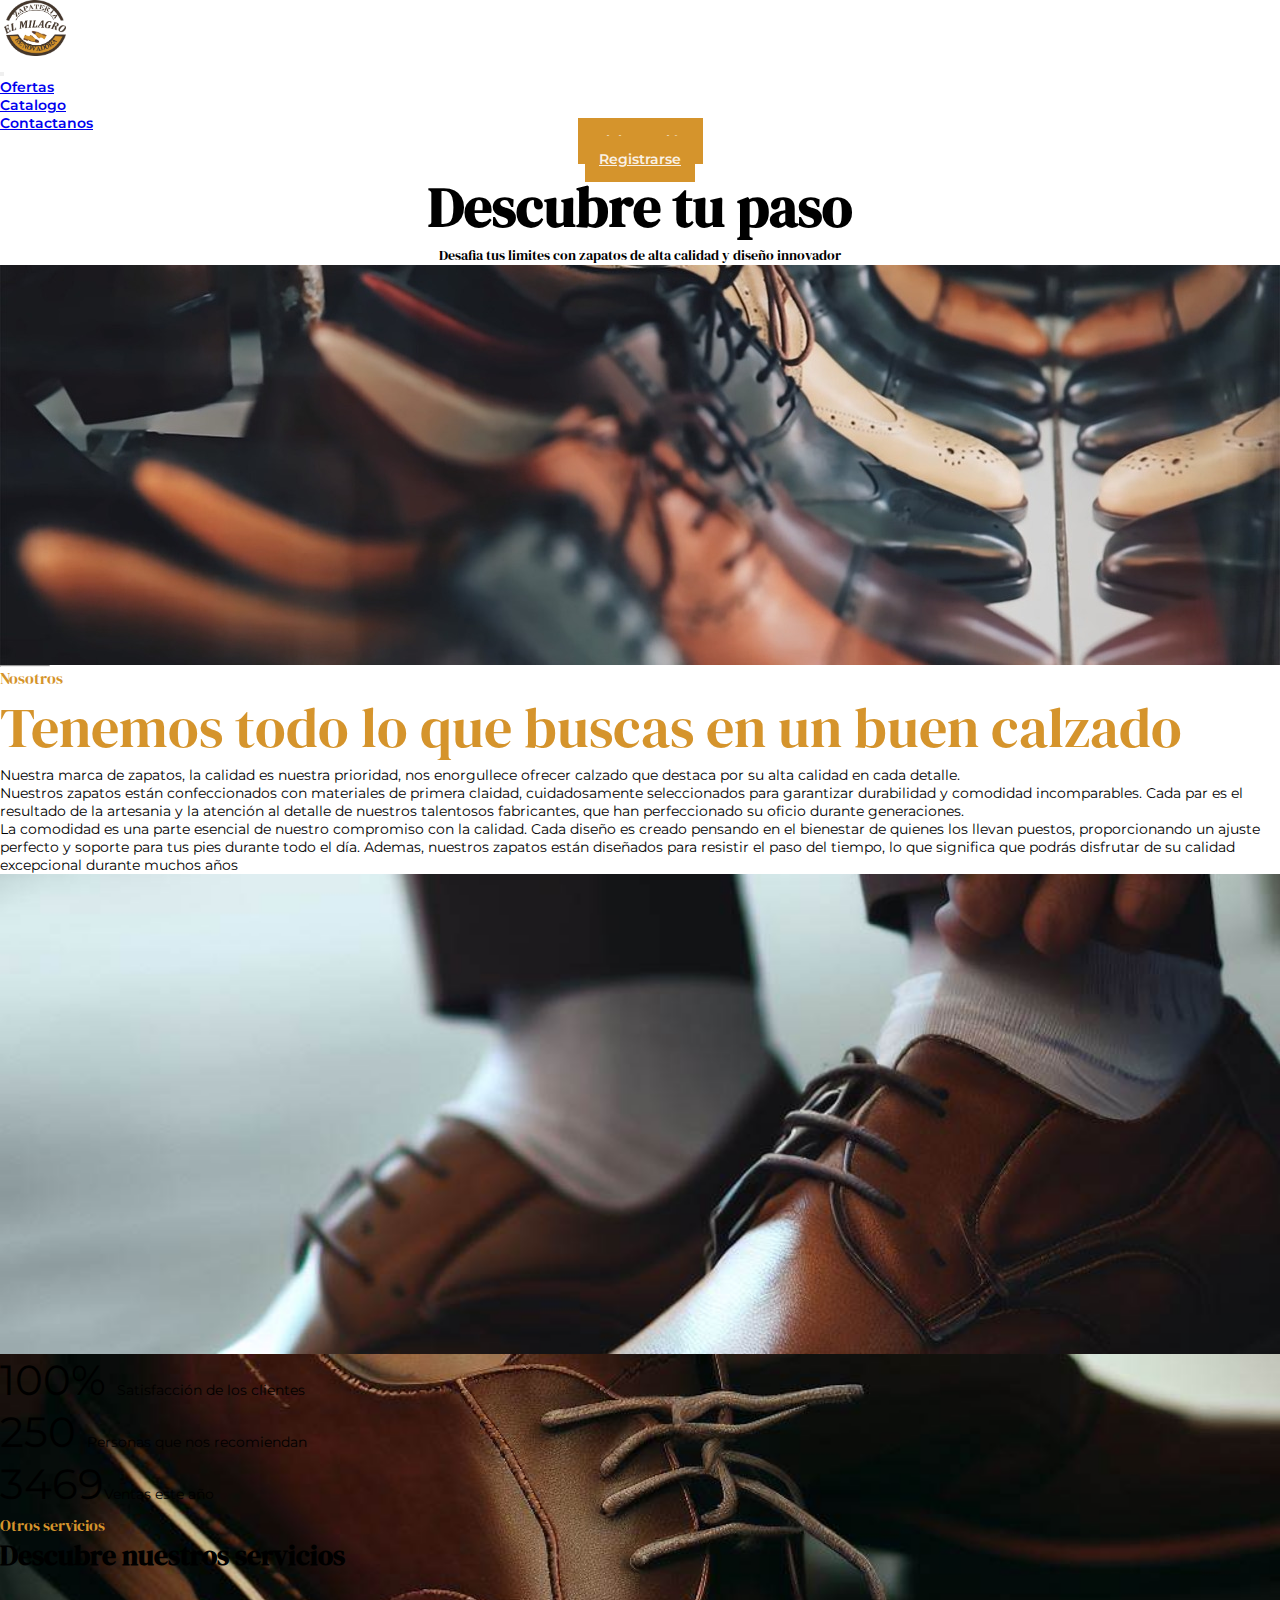
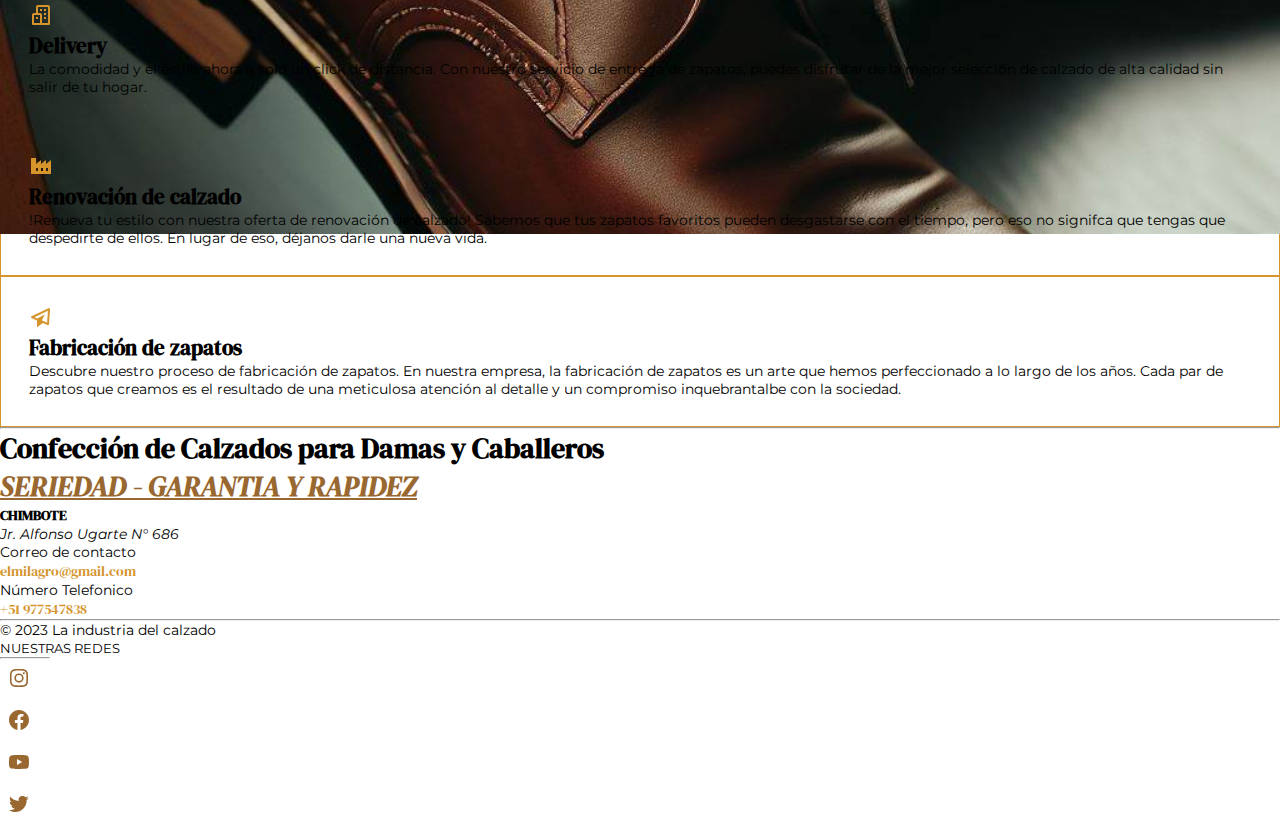
==== index.html @ 82528c2c "Estructura terminada" ====
<!DOCTYPE html>
<html lang="en">
<head>
    <meta charset="UTF-8">
    <meta name="viewport" content="width=device-width, initial-scale=1.0">
    <title>Document</title>
    <link href="https://cdn.jsdelivr.net/npm/bootstrap@5.3.1/dist/css/bootstrap.min.css" rel="stylesheet" integrity="sha384-4bw+/aepP/YC94hEpVNVgiZdgIC5+VKNBQNGCHeKRQN+PtmoHDEXuppvnDJzQIu9" crossorigin="anonymous">
    <link rel="stylesheet" href="css/style.css">
</head>
<body>
    <header class="">
        <nav class="navbar my-0">
            <div class="container-fluid navbar-expand-lg mx-lg-4">
                <div class="col-lg-2">
                    <a href="#" class="navbar-brand"><img src="src/logo.png" alt=""></a>
                </div>
                <div class="col d-flex justify-content-end">
                    <button class="navbar-toggler " type="button" data-bs-toggle="collapse" data-bs-target="#collapsibleNavbar">
                        <span class="navbar-toggler-icon"></span>
                    </button>
                </div>
                <div class="col-lg-10 collapse navbar-collapse" id="collapsibleNavbar">
                    <div class="col col-lg-12 ms-2 ms-lg-0 ">
                        <ul class="navbar-nav justify-content-lg-end align-items-lg-center gap-3">
                            <li class="nav-item">
                                <a class="nav-link" href="#">Ofertas</a>
                            </li>
                            <li class="nav-item">
                                <a class="nav-link" href="#">Catalogo</a>
                            </li>
                            <li class="nav-item">
                                <a class="nav-link" href="#">Contactanos</a>
                            </li>
                            <div class="row session">
                                <li class="nav-item col">
                                    <a class="nav-link sing-up" href="#">Iniciar Sesión</a>
                                </li>
                                <li class="nav-item col d-lg-none">
                                    <a class="nav-link sing-up" href="#">Registrarse</a>
                                </li>
                            </div>
                        </ul>
                    </div>                   
                </div>
            </div>
        </nav> 
    </header>
    <section class="mt-3">
        <div class="container-fluid banner">
            <div class="mb-4">
                <h1 class="banner title">Descubre tu paso</h1>
                <span class="banner subtitle">Desafia tus limites con zapatos de alta calidad y diseño innovador</span>
            </div>
            <div class="banner-img">
                <img src="src/banner.jpg" alt="">
            </div>
        </div>
    </section>
    <section class="mt-5">
        <div class="container">
            <div class="row align-items-center justify-content-center">
                <div class="col-12 col-lg-6">
                    <div class="d-flex align-items-center mt-3">
                        <hr style="width: 50px;">
                        <span class="px-2 title tl-sct-two" style="font-size: 16px;">Nosotros</span>
                    </div>
                    <h1 class="title tl-sct-two">Tenemos todo lo que buscas en un buen calzado</h1>
                    <p class="lh-lg">
                        Nuestra marca de zapatos, la calidad es nuestra prioridad, nos enorgullece ofrecer calzado que destaca por su alta
                        calidad en cada detalle.
                    </p>
                    <p class="lh-lg">
                        Nuestros zapatos están confeccionados con materiales de primera claidad, cuidadosamente seleccionados para garantizar durabilidad y comodidad
                        incomparables. Cada par es el resultado de la artesania y la atención al detalle de nuestros talentosos fabricantes, que han perfeccionado
                        su oficio durante generaciones.
                    </p>
                    <p class="lh-lg">
                        La comodidad es una parte esencial de nuestro compromiso con la calidad. Cada diseño es creado pensando en el bienestar de quienes los llevan
                        puestos, proporcionando un ajuste perfecto y soporte para tus pies durante todo el día. Ademas, nuestros zapatos están diseñados para
                        resistir el paso del tiempo, lo que significa que podrás disfrutar de su calidad excepcional durante muchos años
                    </p>
                </div>
                <div class="col-12 col-lg-6 double-img-side row">
                    <div class="col-6"><img src="src/zapato1.jfif" alt=""></div>
                    <div class="col-6 position-relative" style="top: 2em;"><img src="src/zapato2.jfif" alt=""></div>
                </div>
            </div>
        </div>
        <div class="container mt-lg-0 mt-5">
            <div class="row row-cols-1 row-cols-md-2 row-cols-lg-3 aproveed text-center text-lg-start">
                <div class="col d-lg-flex align-items-lg-center gap-2"><span class="number">100% </span><span class="d-block">Satisfacción de los clientes</span></div>
                <div class="col d-lg-flex align-items-lg-center gap-2"><span class="number">250 </span><span class="d-block">Personas que nos recomiendan</span></div>
                <div class="col col-md-12 d-lg-flex align-items-lg-center gap-2"><span class="number">3469</span><span class="d-block">Ventas este año</span></div>
            </div>
            <hr>
        </div>
    </section>
    <section class="mt-5 mt-lg-0">
        <div class="container">
            <div class="d-flex align-items-center mt-3">
                <hr style="width: 50px;">
                <span class="px-2 title tl-sct-two" style="font-size: 16px;">Otros servicios</span>
            </div>
            <h1 class="title mb-3 mb-lg-5">Descubre nuestros servicios</h1>
            <div class="row row-cols-1 row-cols-lg-3">
                <div class="col mb-4 mb-lg-0">
                    <div class="card">
                        <div class="card-header mb-lg-3" style="border: none;">
                            <figure class="card-figure">
                                <img src="src/building.svg"></img>
                            </figure>    
                        </div>
                        <div class="card-body">
                            <h2 class="card-title title">Delivery</h5>
                            <p class="card-text lh-lg">
                                La comodidad y el estilo ahora a solo un click de distancia. Con nuestro servicio de entrega de zapatos, puedes disfrutar de la mejor selección de calzado de alta calidad sin salir de tu hogar.
                            </p>
                        </div>
                    </div>
                </div>
                <div class="col mb-4 mb-lg-0">
                    <div class="card">
                        <div class="card-header mb-lg-3" style="border: none;">
                            <figure class="card-figure">
                                <img src="src/factory.svg" alt="">
                            </figure>
                        </div>
                        <div class="card-body">
                            <h2 class="card-title title">Renovación de calzado</h5>
                            <p class="card-text lh-lg">
                                !Renueva tu estilo con nuestra oferta de renovación de calzado! Sabemos que tus zapatos favoritos pueden desgastarse con el tiempo, pero eso no signifca que tengas
                                que despedirte de ellos. En lugar de eso, déjanos darle una nueva vida.
                            </p>
                        </div>
                    </div>
                </div>
                <div class="col">
                    <div class="card">
                        <div class="card-header mb-lg-3" style="border: none;">
                            <figure class="card-figure">
                                <img src="src/paper.svg" alt="">
                            </figure>
                        </div>
                        <div class="card-body">
                            <h2 class="card-title title">Fabricación de zapatos</h5>
                            <p class="card-text lh-lg">
                                Descubre nuestro proceso de fabricación de zapatos. En nuestra empresa, la fabricación de zapatos es un arte que hemos perfeccionado a lo largo de los años. Cada par
                                de zapatos que creamos es el resultado de una meticulosa atención al detalle y un compromiso inquebrantalbe con la sociedad.
                            </p>
                        </div>
                    </div>
                </div>
            </div>
            <hr>
        </div>
    </section>
    <section class="mt-5">
        <div class="container">
            <div class="row">
                <div class="col-12 col-lg-8">
                    <div class="col col-lg-8">
                        <h1 class="title">Confección de Calzados para Damas y Caballeros</h1>
                        <h1 class="subtitle promotion">SERIEDAD - GARANTIA Y RAPIDEZ</h1>
                    </div>
                </div>
                <div class="col-12 col-lg-4">
                    <div class="ms-lg-5">
                        <div>
                            <h4 class="title">CHIMBOTE</h4>
                            <address>Jr. Alfonso Ugarte N° 686</address>
                        </div>
                        <div>
                            <span>Correo de contacto</span>
                            <p class="fs-5 text-color subtitle">elmilagro@gmail.com</p>
                        </div>
                        <div>
                            <span>Número Telefonico</span>
                            <p class="fs-5 text-color subtitle">+51 977547838</p>
                        </div>
                    </div>
                </div>
            </div>
            <hr>
        </div>
    </section>
    <footer class="mt-5 pb-3">
        <div class="container">
            <div class="row align-items-center">
                <div class="col-12 col-md-5 col-lg-7">
                    <span>© 2023 La industria del calzado</span>
                </div>
                <div class="col-12 col-md-7 col-lg-5">
                    <div class="d-flex justify-content-md-end redes gap-2">
                        <span style="font-size: small;">NUESTRAS REDES</span>
                        <hr style="width: 50px;">
                        <figure class="border"><a href="#"><img src="src/instagram.svg" alt=""></a></figure>
                        <figure class="border"><a href="#"><img src="src/facebook.svg" alt=""></a></figure>
                        <figure class="border"><a href="#"><img src="src/youtube.svg" alt=""></a></figure>
                        <figure class="border"><a href="#"><img src="src/twitter.svg" alt=""></a></figure>
                    </div>
                </div>
            </div>
        </div>
    </footer>
    <script src="https://cdn.jsdelivr.net/npm/bootstrap@5.3.1/dist/js/bootstrap.bundle.min.js" integrity="sha384-HwwvtgBNo3bZJJLYd8oVXjrBZt8cqVSpeBNS5n7C8IVInixGAoxmnlMuBnhbgrkm" crossorigin="anonymous"></script>
</body>
</html>
---- css/style.css ----
@import url('https://fonts.googleapis.com/css2?family=DM+Serif+Display&family=Montserrat:wght@100;200;300;400;500;600;700&display=swap');

* {
    padding: 0;
    margin: 0;
    box-sizing: border-box;
}

body {
    height: 100vh;
    font-size: 14px;
    font-family: "Montserrat";
}

.navbar-brand img{
    width: 5em;
    height: 4em;
    object-fit: contain;
}

.nav-link {
    font-weight: 600;
}

.nav-link.sing-up{
    padding: 1em;
    background: rgb(213, 148, 44);
    color: rgb(250, 241, 228);
}

.session {
    text-align: center;
}

.banner {
    text-align: center;
    --bs-gutter-x: 0;
}

.banner.title{
    font-size: 4em;
}

.banner.subtitle {
    font-size: 14px
}

.banner-img {
    height: 25rem;
}

.banner-img img, .double-img-side div img {
    width: 100%;
    height: 100%;
    object-fit: cover;
}

.title, .subtitle {
    font-family: 'DM Serif Display';
}

.tl-sct-two {
    color: rgb(213, 148, 44);
    font-size: 4em;
    font-weight: 100;
}

.double-img-side {
    height: 30rem;
}

.double-img-side div{
    height: 100%;
}

.aproveed col{
    color: rgb(68, 54, 43);
    
}

.aproveed .number {
    font-size: 3em;
}


/* Card */

.card {
    border: 1px solid rgb(213, 148, 44);
    height: 100%;
    padding: 2em;
    border-radius: 0;
}

.card-header {
    background-color: #fff;
}

.card-figure, .card-figure img {
    height: 100%;
}

.text-color {
    color: rgb(213, 148, 44);
}

/* Sección 3 */

.promotion {
    color: rgb(153, 104, 48);
    text-decoration: underline;
    font-style: italic;
}

.redes {
    align-items: center;
}

.redes figure {
    padding: 0.5em;
    border-radius: 50%;
    margin: 0;
}
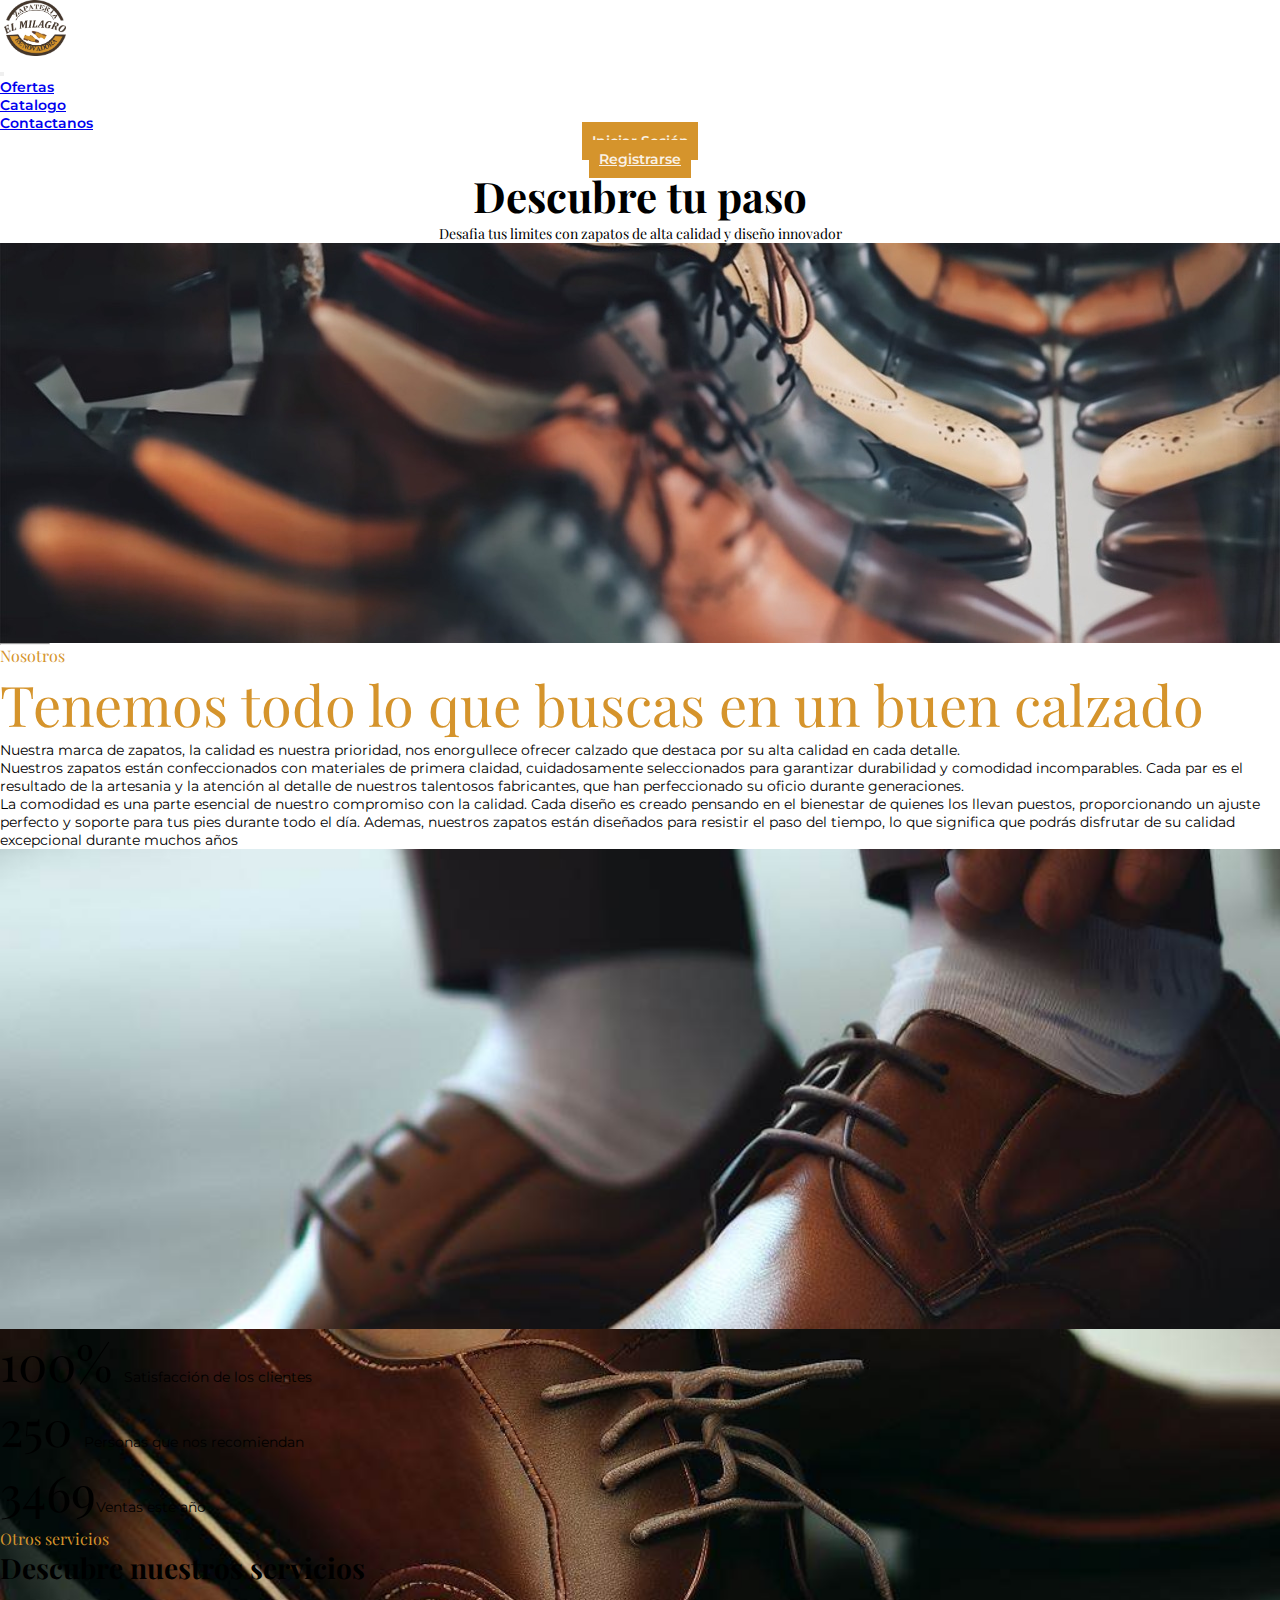
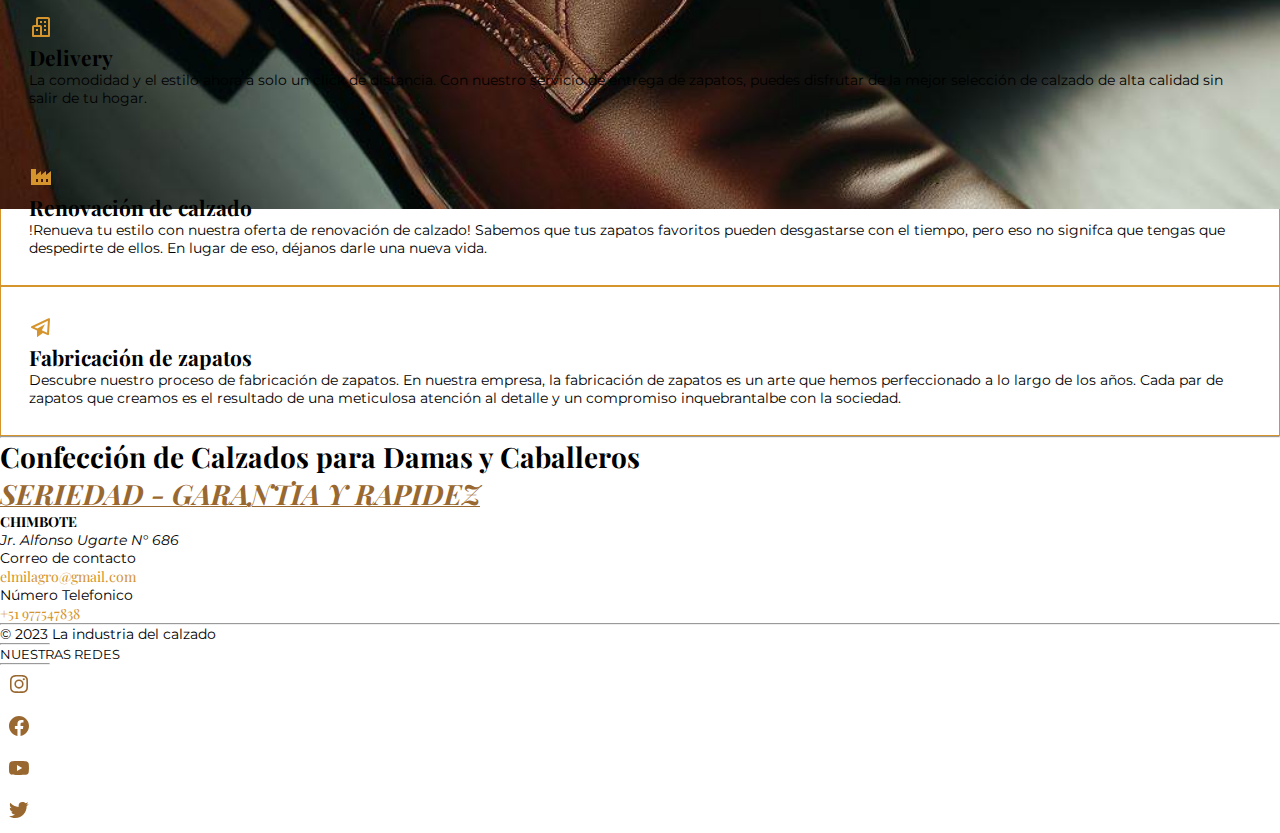
==== commit fa66d63e: "Mejora de la página principal" ====
--- a/index.html
+++ b/index.html
@@ -9,7 +9,7 @@
 </head>
 <body>
     <header class="">
-        <nav class="navbar my-0">
+        <nav class="navbar">
             <div class="container-fluid navbar-expand-lg mx-lg-4">
                 <div class="col-lg-2">
                     <a href="#" class="navbar-brand"><img src="src/logo.png" alt=""></a>
@@ -20,8 +20,8 @@
                     </button>
                 </div>
                 <div class="col-lg-10 collapse navbar-collapse" id="collapsibleNavbar">
-                    <div class="col col-lg-12 ms-2 ms-lg-0 ">
-                        <ul class="navbar-nav justify-content-lg-end align-items-lg-center gap-3">
+                    <div class="col col-lg-12 ms-2 ms-lg-0 mt-3">
+                        <ul class="navbar-nav nav-underline justify-content-lg-end align-items-lg-center gap-3">
                             <li class="nav-item">
                                 <a class="nav-link" href="#">Ofertas</a>
                             </li>
@@ -33,10 +33,10 @@
                             </li>
                             <div class="row session">
                                 <li class="nav-item col">
-                                    <a class="nav-link sing-up" href="#">Iniciar Sesión</a>
+                                    <a class="nav-link register "href="#">Iniciar Sesión</a>
                                 </li>
                                 <li class="nav-item col d-lg-none">
-                                    <a class="nav-link sing-up" href="#">Registrarse</a>
+                                    <a class="nav-link register" href="#">Registrarse</a>
                                 </li>
                             </div>
                         </ul>
@@ -87,22 +87,22 @@
             </div>
         </div>
         <div class="container mt-lg-0 mt-5">
-            <div class="row row-cols-1 row-cols-md-2 row-cols-lg-3 aproveed text-center text-lg-start">
-                <div class="col d-lg-flex align-items-lg-center gap-2"><span class="number">100% </span><span class="d-block">Satisfacción de los clientes</span></div>
-                <div class="col d-lg-flex align-items-lg-center gap-2"><span class="number">250 </span><span class="d-block">Personas que nos recomiendan</span></div>
-                <div class="col col-md-12 d-lg-flex align-items-lg-center gap-2"><span class="number">3469</span><span class="d-block">Ventas este año</span></div>
+            <div class="row row-cols-1 row-cols-md-2 row-cols-lg-3 aproveed text-center text-lg-start pb-5">
+                <div class="col d-lg-flex align-items-lg-center gap-2"><span class="number">100% </span><span class="d-block fw-semibold">Satisfacción de los clientes</span></div>
+                <div class="col d-lg-flex align-items-lg-center gap-2"><span class="number">250 </span><span class="d-block fw-semibold">Personas que nos recomiendan</span></div>
+                <div class="col col-md-12 d-lg-flex align-items-lg-center gap-2"><span class="number">3469</span><span class="d-block fw-semibold">Ventas este año</span></div>
             </div>
             <hr>
         </div>
     </section>
     <section class="mt-5 mt-lg-0">
         <div class="container">
-            <div class="d-flex align-items-center mt-3">
+            <div class="d-flex align-items-center mt-5">
                 <hr style="width: 50px;">
                 <span class="px-2 title tl-sct-two" style="font-size: 16px;">Otros servicios</span>
             </div>
             <h1 class="title mb-3 mb-lg-5">Descubre nuestros servicios</h1>
-            <div class="row row-cols-1 row-cols-lg-3">
+            <div class="row row-cols-1 row-cols-lg-3 pb-5">
                 <div class="col mb-4 mb-lg-0">
                     <div class="card">
                         <div class="card-header mb-lg-3" style="border: none;">
@@ -156,15 +156,15 @@
     </section>
     <section class="mt-5">
         <div class="container">
-            <div class="row">
-                <div class="col-12 col-lg-8">
-                    <div class="col col-lg-8">
+            <div class="row pb-4">
+                <div class="col-12 col-lg-9">
+                    <div class="col col-lg-7">
                         <h1 class="title">Confección de Calzados para Damas y Caballeros</h1>
                         <h1 class="subtitle promotion">SERIEDAD - GARANTIA Y RAPIDEZ</h1>
                     </div>
                 </div>
-                <div class="col-12 col-lg-4">
-                    <div class="ms-lg-5">
+                <div class="col-12 col-lg-3">
+                    <div>
                         <div>
                             <h4 class="title">CHIMBOTE</h4>
                             <address>Jr. Alfonso Ugarte N° 686</address>
@@ -183,20 +183,25 @@
             <hr>
         </div>
     </section>
-    <footer class="mt-5 pb-3">
+    <footer class="mt-5 pb-5">
         <div class="container">
             <div class="row align-items-center">
-                <div class="col-12 col-md-5 col-lg-7">
+                <div class="col-12 col-md-5 col-lg-7 d-flex justify-content-center justify-content-md-start">
                     <span>© 2023 La industria del calzado</span>
                 </div>
                 <div class="col-12 col-md-7 col-lg-5">
-                    <div class="d-flex justify-content-md-end redes gap-2">
-                        <span style="font-size: small;">NUESTRAS REDES</span>
-                        <hr style="width: 50px;">
-                        <figure class="border"><a href="#"><img src="src/instagram.svg" alt=""></a></figure>
-                        <figure class="border"><a href="#"><img src="src/facebook.svg" alt=""></a></figure>
-                        <figure class="border"><a href="#"><img src="src/youtube.svg" alt=""></a></figure>
-                        <figure class="border"><a href="#"><img src="src/twitter.svg" alt=""></a></figure>
+                    <div class="row d-flex justify-content-md-end redes">
+                        <div class="col-12 col-md-6 col-lg-auto d-flex justify-content-around align-items-center gap-2">
+                            <hr style="width: 50px;" class="d-block d-md-none"></hr>
+                            <span style="font-size: small;">NUESTRAS REDES</span>
+                            <hr style="width: 50px;">
+                        </div>
+                        <div class="col-12 col-md-6 col-lg-auto d-flex justify-content-around gap-3">
+                            <figure class="border"><a href="#"><img src="src/instagram.svg" alt=""></a></figure>
+                            <figure class="border"><a href="#"><img src="src/facebook.svg" alt=""></a></figure>
+                            <figure class="border"><a href="#"><img src="src/youtube.svg" alt=""></a></figure>
+                            <figure class="border"><a href="#"><img src="src/twitter.svg" alt=""></a></figure>
+                        </div>
                     </div>
                 </div>
             </div>
--- a/css/style.css
+++ b/css/style.css
@@ -1,9 +1,15 @@
-@import url('https://fonts.googleapis.com/css2?family=DM+Serif+Display&family=Montserrat:wght@100;200;300;400;500;600;700&display=swap');
+@import url('https://fonts.googleapis.com/css2?family=DM+Serif+Display&family=Montserrat:wght@100;200;300;400;500;600;700&family=Playfair+Display:ital,wght@0,400;0,500;0,700;1,400;1,500;1,700&display=swap');
 
 * {
     padding: 0;
     margin: 0;
     box-sizing: border-box;
+}
+
+:root {
+    --color-principal: rgb(213, 148, 44);
+    --estilo-fuente: 'Playfair Display';
+
 }
 
 body {
@@ -22,10 +28,11 @@
     font-weight: 600;
 }
 
-.nav-link.sing-up{
-    padding: 1em;
-    background: rgb(213, 148, 44);
+.nav-link.register{
+    padding: 0.7em;
+    background: var(--color-principal);
     color: rgb(250, 241, 228);
+    --bs-nav-underline-border-width: 0;
 }
 
 .session {
@@ -38,7 +45,7 @@
 }
 
 .banner.title{
-    font-size: 4em;
+    font-size: 3em;
 }
 
 .banner.subtitle {
@@ -55,12 +62,13 @@
     object-fit: cover;
 }
 
-.title, .subtitle {
-    font-family: 'DM Serif Display';
+.title, .subtitle, .number {
+    font-family: var(--estilo-fuente);
 }
 
+
 .tl-sct-two {
-    color: rgb(213, 148, 44);
+    color: var(--color-principal);
     font-size: 4em;
     font-weight: 100;
 }
@@ -79,14 +87,14 @@
 }
 
 .aproveed .number {
-    font-size: 3em;
+    font-size: 3.5em;
 }
 
 
 /* Card */
 
 .card {
-    border: 1px solid rgb(213, 148, 44);
+    border: 1px solid var(--color-principal);
     height: 100%;
     padding: 2em;
     border-radius: 0;
@@ -101,17 +109,17 @@
 }
 
 .text-color {
-    color: rgb(213, 148, 44);
+    color: var(--color-principal);
 }
 
 /* Sección 3 */
 
 .promotion {
     color: rgb(153, 104, 48);
-    text-decoration: underline;
     font-style: italic;
+    text-decoration: underline 1px;
 }
-
+ 
 .redes {
     align-items: center;
 }
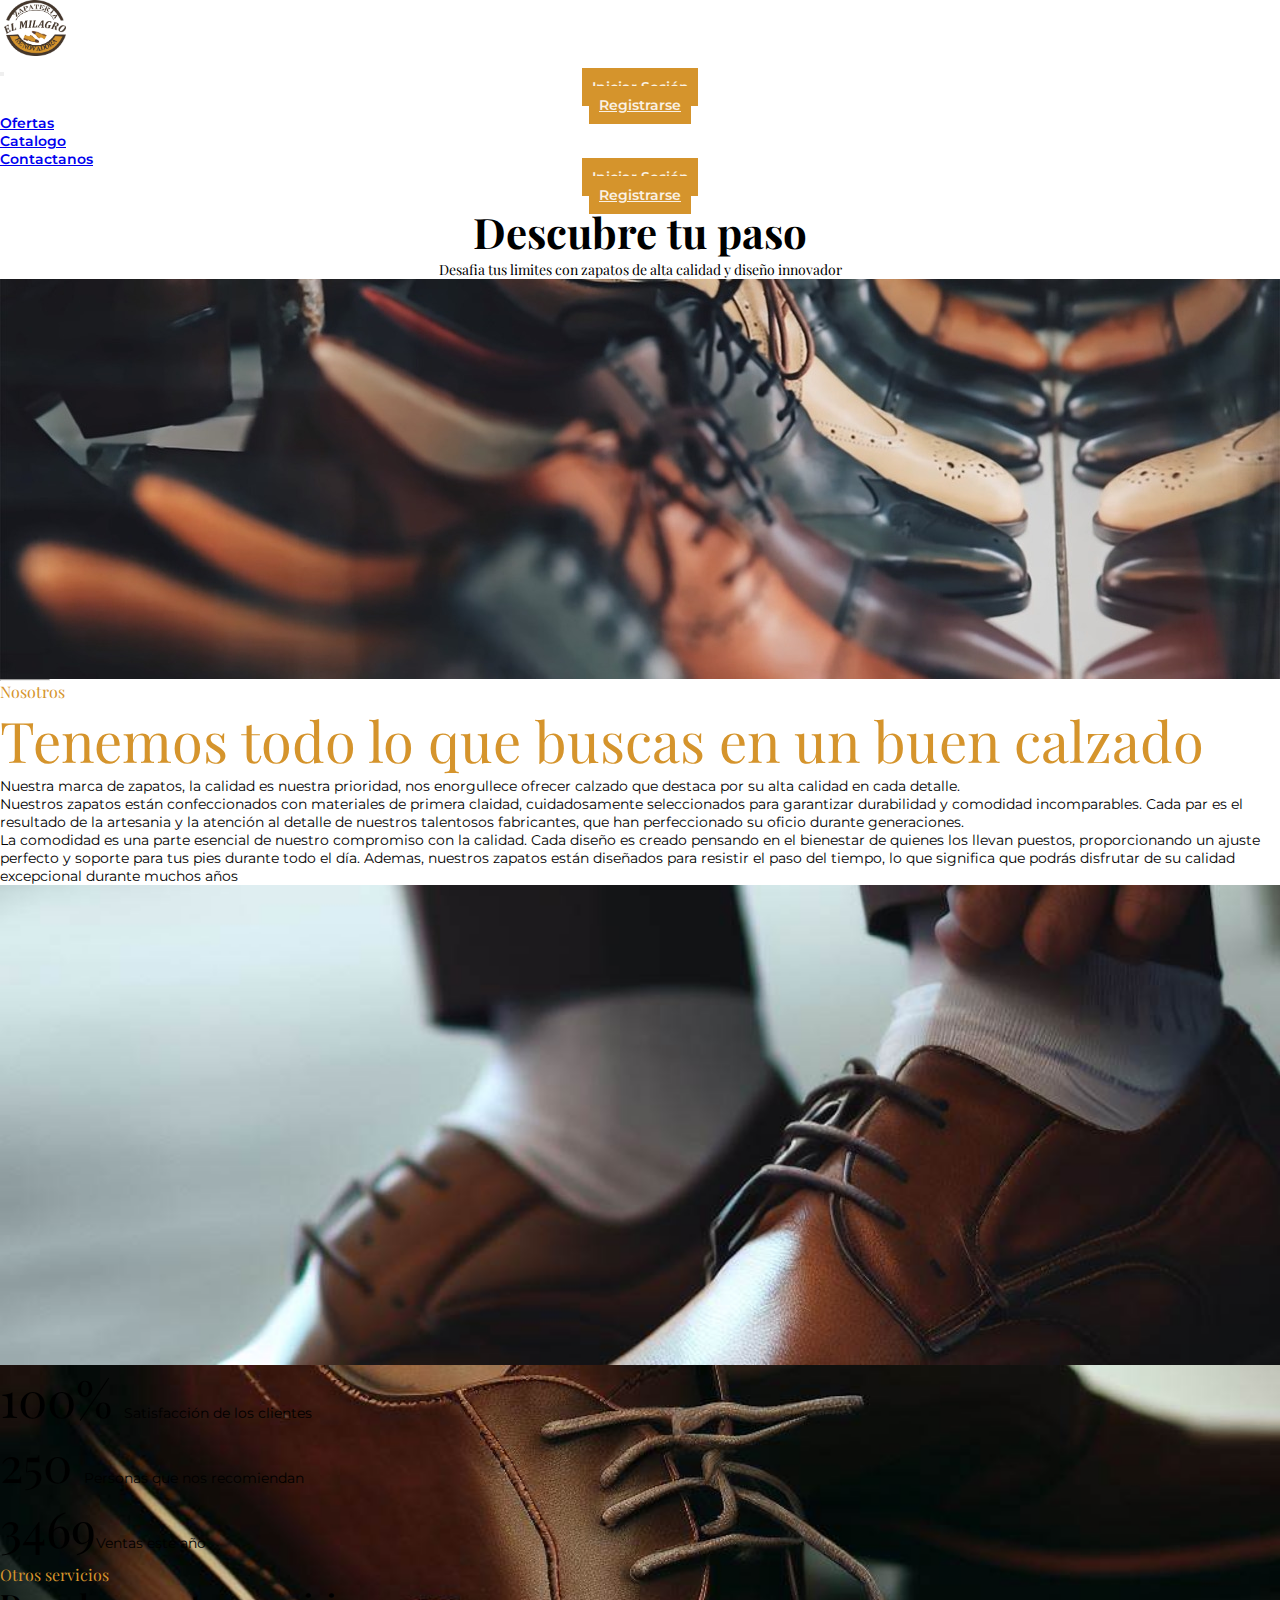
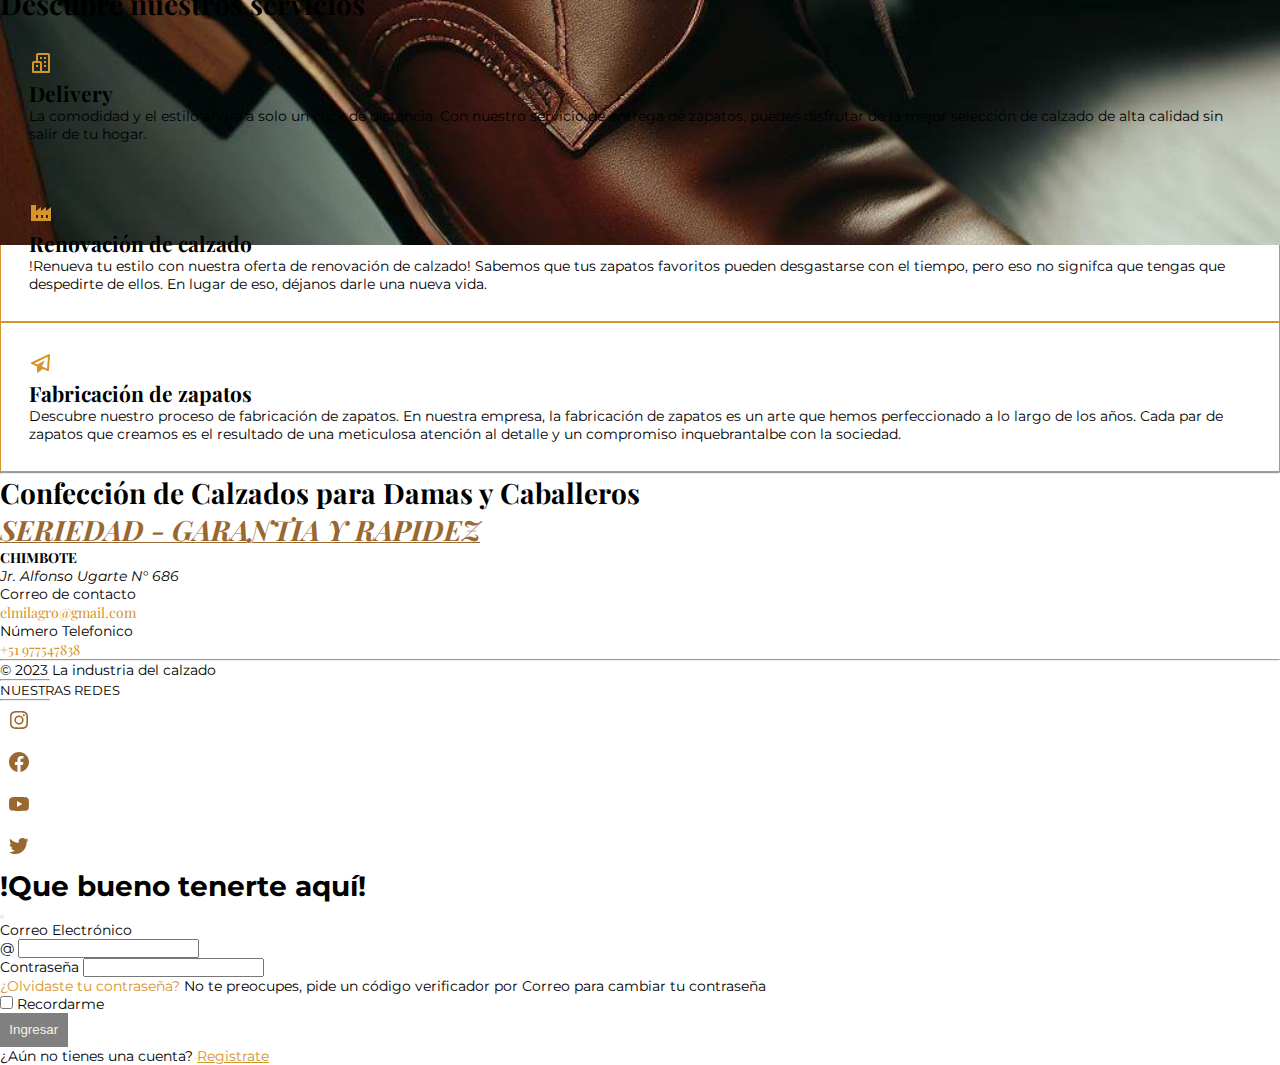
==== commit cf717d61: "Tienda incorporada" ====
--- a/index.html
+++ b/index.html
@@ -1,18 +1,20 @@
 <!DOCTYPE html>
 <html lang="en">
+        <!-- data-bs-theme="dark" -->
 <head>
     <meta charset="UTF-8">
     <meta name="viewport" content="width=device-width, initial-scale=1.0">
     <title>Document</title>
     <link href="https://cdn.jsdelivr.net/npm/bootstrap@5.3.1/dist/css/bootstrap.min.css" rel="stylesheet" integrity="sha384-4bw+/aepP/YC94hEpVNVgiZdgIC5+VKNBQNGCHeKRQN+PtmoHDEXuppvnDJzQIu9" crossorigin="anonymous">
     <link rel="stylesheet" href="css/style.css">
+    <link rel="stylesheet" href="css/page.css">
 </head>
 <body>
     <header class="">
         <nav class="navbar">
             <div class="container-fluid navbar-expand-lg mx-lg-4">
                 <div class="col-lg-2">
-                    <a href="#" class="navbar-brand"><img src="src/logo.png" alt=""></a>
+                    <a href="index.html" class="navbar-brand"><img src="src/logo.png" alt=""></a>
                 </div>
                 <div class="col d-flex justify-content-end">
                     <button class="navbar-toggler " type="button" data-bs-toggle="collapse" data-bs-target="#collapsibleNavbar">
@@ -22,17 +24,26 @@
                 <div class="col-lg-10 collapse navbar-collapse" id="collapsibleNavbar">
                     <div class="col col-lg-12 ms-2 ms-lg-0 mt-3">
                         <ul class="navbar-nav nav-underline justify-content-lg-end align-items-lg-center gap-3">
+                            <div class="row session d-lg-none">
+                                <li class="nav-item col">
+                                    <a class="nav-link register"href="#">Iniciar Sesión</a>
+                                </li>
+                                <li class="nav-item col d-lg-none">
+                                    <a class="nav-link register" href="#">Registrarse</a>
+                                </li>
+                            </div>
                             <li class="nav-item">
                                 <a class="nav-link" href="#">Ofertas</a>
                             </li>
                             <li class="nav-item">
-                                <a class="nav-link" href="#">Catalogo</a>
+                                <a class="nav-link" href="catalogo.html?tienda=pagina1">Catalogo</a>
                             </li>
                             <li class="nav-item">
                                 <a class="nav-link" href="#">Contactanos</a>
                             </li>
-                            <div class="row session">
-                                <li class="nav-item col">
+                            <!-- Botones -->
+                            <div class="row session d-none d-lg-block">
+                                <li class="nav-item col" data-bs-toggle="modal" data-bs-target="#iniciar">
                                     <a class="nav-link register "href="#">Iniciar Sesión</a>
                                 </li>
                                 <li class="nav-item col d-lg-none">
@@ -207,6 +218,42 @@
             </div>
         </div>
     </footer>
+    <!-- Modal -->
+    <div class="modal fade" id="iniciar" aria-hidden="true" aria-labelledby="exampleModalToggleLabel2" tabindex="-1">
+        <div class="modal-dialog modal-dialog-centered">
+          <div class="modal-content">
+            <div class="modal-header">
+              <h1 class="modal-title fs-5" id="exampleModalToggleLabel2">!Que bueno tenerte aquí!</h1>
+              <button type="button" class="btn-close" data-bs-dismiss="modal" aria-label="Close"></button>
+            </div>
+            <div class="modal-body">
+                <form>
+                    <div class="mb-3">
+                        <label for="exampleInputEmail1" class="form-label">Correo Electrónico</label>
+                        <div class="input-group mb-3">
+                            <span class="input-group-text" id="basic-addon1">@</span>
+                            <input type="email" class="form-control" placeholder="" aria-label="Username" aria-describedby="basic-addon1">
+                        </div>
+                        
+                    </div>
+                    <div class="mb-3">
+                        <label for="exampleInputPassword1" class="form-label">Contraseña</label>
+                        <input type="password" class="form-control" id="exampleInputPassword1">
+                        <div id="passwordHelp" class="form-text"><span class="text-color">¿Olvidaste tu contraseña? </span>No te preocupes, pide un código verificador por Correo para cambiar tu contraseña</div>
+                    </div>
+                    <div class="mb-3 form-check">
+                        <input type="checkbox" class="form-check-input" id="exampleCheck1">
+                        <label class="form-check-label" for="exampleCheck1">Recordarme</label>
+                    </div>
+                    <button type="submit" class="btn btn-primary w-100 btn-register-color">Ingresar</button>
+                    <div class="text-center mt-3">
+                        <span>¿Aún no tienes una cuenta? <a href="" class="text-color fs-6">Registrate</a></span>
+                    </div>
+                </form>
+            </div>
+          </div>
+        </div>
+      </div>
     <script src="https://cdn.jsdelivr.net/npm/bootstrap@5.3.1/dist/js/bootstrap.bundle.min.js" integrity="sha384-HwwvtgBNo3bZJJLYd8oVXjrBZt8cqVSpeBNS5n7C8IVInixGAoxmnlMuBnhbgrkm" crossorigin="anonymous"></script>
 </body>
 </html>
--- a/css/style.css
+++ b/css/style.css
@@ -1,43 +1,12 @@
-@import url('https://fonts.googleapis.com/css2?family=DM+Serif+Display&family=Montserrat:wght@100;200;300;400;500;600;700&family=Playfair+Display:ital,wght@0,400;0,500;0,700;1,400;1,500;1,700&display=swap');
-
-* {
-    padding: 0;
-    margin: 0;
-    box-sizing: border-box;
-}
-
 :root {
     --color-principal: rgb(213, 148, 44);
+    --color-secundario: rgb(241, 241, 241);
+    --color-contenedor: #fff;
     --estilo-fuente: 'Playfair Display';
 
 }
 
-body {
-    height: 100vh;
-    font-size: 14px;
-    font-family: "Montserrat";
-}
-
-.navbar-brand img{
-    width: 5em;
-    height: 4em;
-    object-fit: contain;
-}
-
-.nav-link {
-    font-weight: 600;
-}
-
-.nav-link.register{
-    padding: 0.7em;
-    background: var(--color-principal);
-    color: rgb(250, 241, 228);
-    --bs-nav-underline-border-width: 0;
-}
-
-.session {
-    text-align: center;
-}
+/* Section */
 
 .banner {
     text-align: center;
@@ -61,11 +30,6 @@
     height: 100%;
     object-fit: cover;
 }
-
-.title, .subtitle, .number {
-    font-family: var(--estilo-fuente);
-}
-
 
 .tl-sct-two {
     color: var(--color-principal);
@@ -108,9 +72,6 @@
     height: 100%;
 }
 
-.text-color {
-    color: var(--color-principal);
-}
 
 /* Sección 3 */
 
@@ -120,13 +81,27 @@
     text-decoration: underline 1px;
 }
  
-.redes {
-    align-items: center;
+
+/* Modal */
+
+.btn-register-color:hover{
+    padding: 0.7em;
+    background: var(--color-principal);
+    color: rgb(250, 241, 228);
+    --bs-nav-underline-border-width: 0;
+    border: none;
 }
 
-.redes figure {
-    padding: 0.5em;
-    border-radius: 50%;
-    margin: 0;
+.btn-register-color{
+    padding: 0.7em;
+    background: gray;
+    color: rgb(250, 241, 228);
+    --bs-nav-underline-border-width: 0;
+    border: none;
 }
 
+
+.form-control:focus {
+    box-shadow:  0 0 0.25rem rgba(153, 104, 48,.25);
+    border-color: var(--color-principal);
+}
--- a/css/page.css
+++ b/css/page.css
@@ -0,0 +1,62 @@
+@import url('https://fonts.googleapis.com/css2?family=DM+Serif+Display&family=Montserrat:wght@100;200;300;400;500;600;700&family=Playfair+Display:ital,wght@0,400;0,500;0,700;1,400;1,500;1,700&display=swap');
+
+* {
+    padding: 0;
+    margin: 0;
+    box-sizing: border-box;
+}
+
+:root {
+    --color-principal: rgb(213, 148, 44);
+    --estilo-fuente: 'Playfair Display';
+
+}
+
+body {
+    height: 100vh;
+    font-size: 14px;
+    font-family: "Montserrat";
+}
+
+.navbar-brand img{
+    width: 5em;
+    height: 4em;
+    object-fit: contain;
+}
+
+.nav-link {
+    font-weight: 600;
+}
+
+.nav-link.register{
+    padding: 0.7em;
+    background: var(--color-principal);
+    color: rgb(250, 241, 228);
+    --bs-nav-underline-border-width: 0;
+}
+
+.session {
+    text-align: center;
+}
+
+.title, .subtitle, .number {
+    font-family: var(--estilo-fuente);
+}
+
+/* Colors */
+
+.text-color {
+    color: var(--color-principal);
+}
+
+
+/* Footer */
+.redes {
+    align-items: center;
+}
+
+.redes figure {
+    padding: 0.5em;
+    border-radius: 50%;
+    margin: 0;
+}
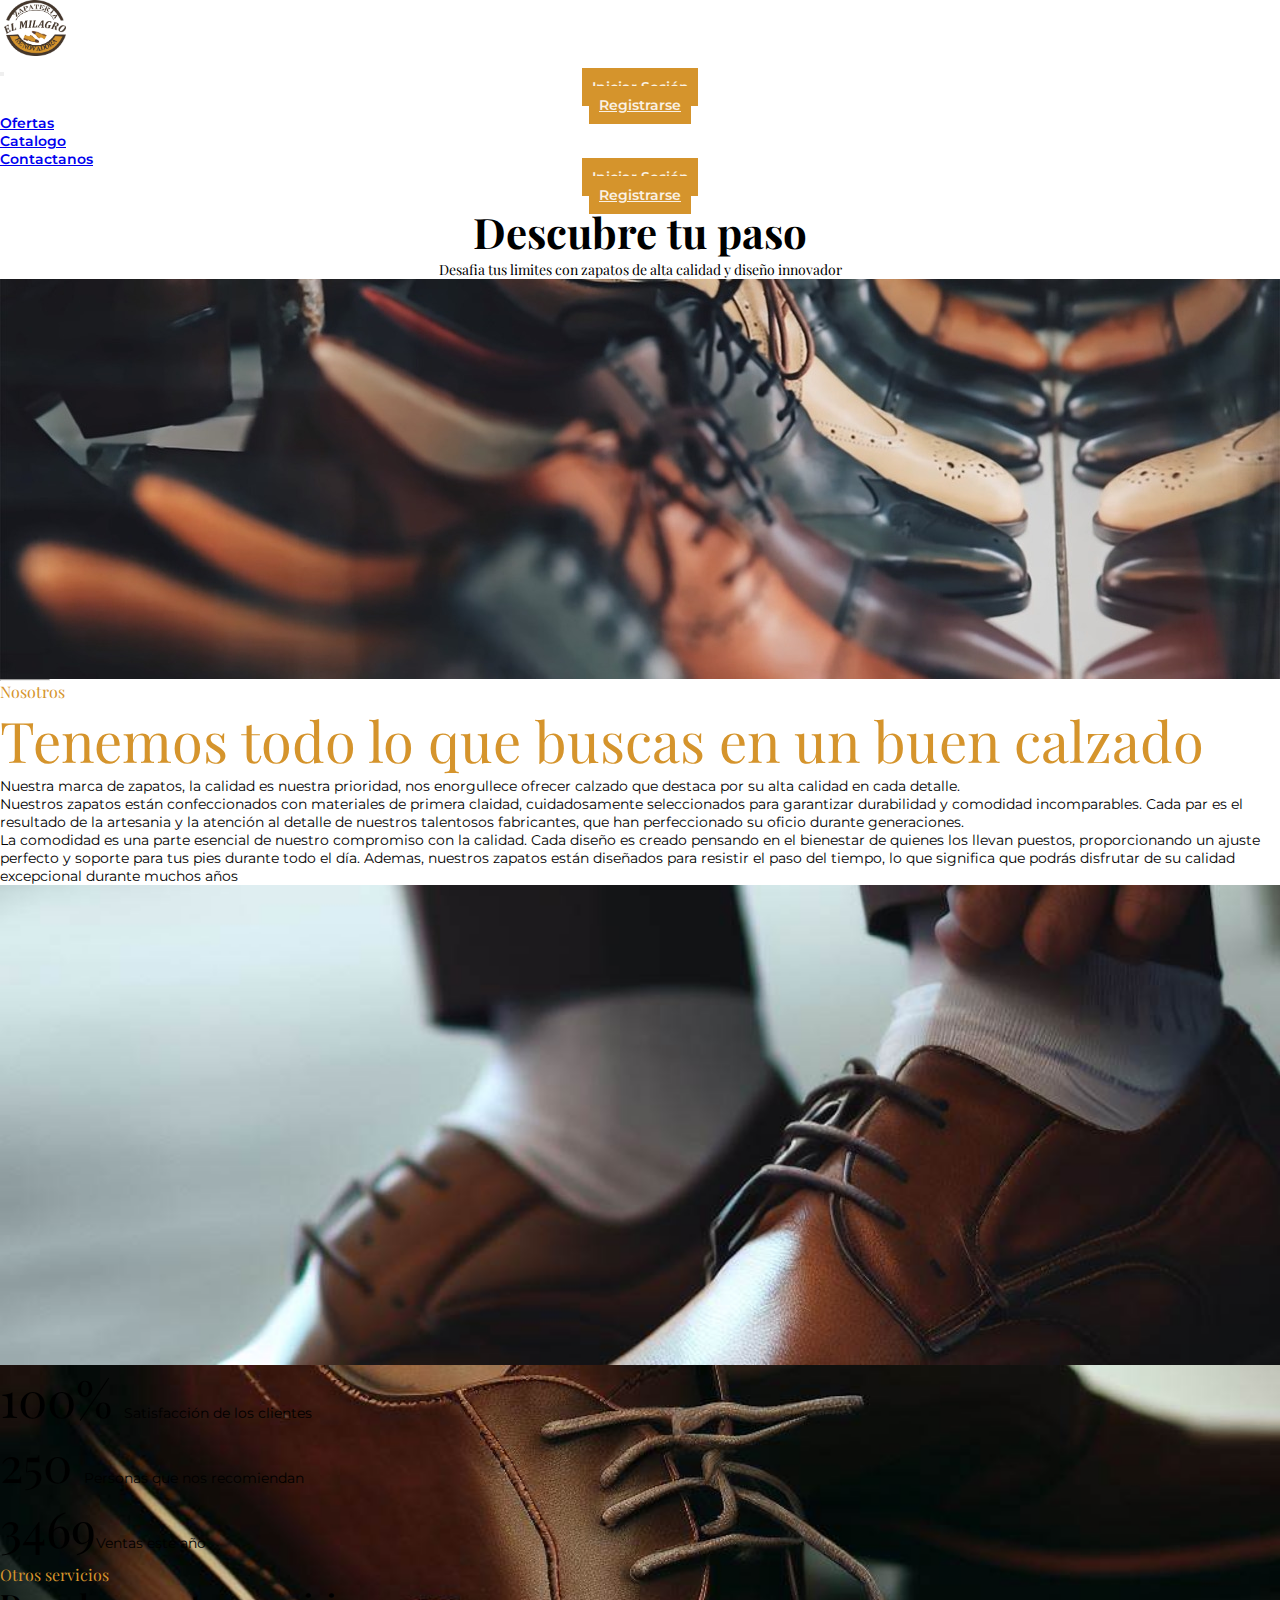
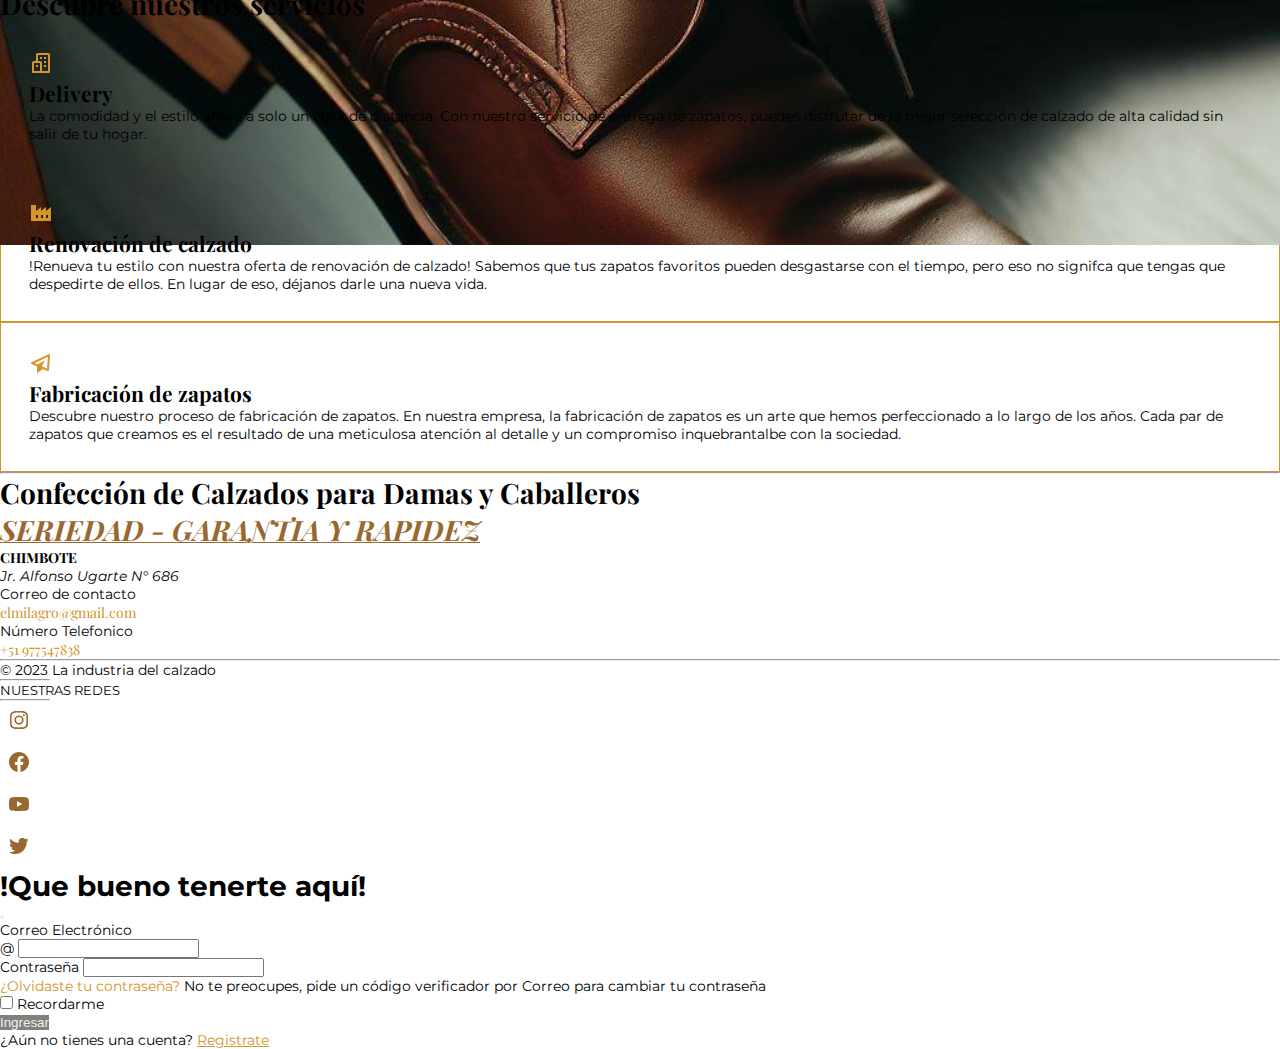
==== commit 95bf4f86: "Producto incorporado" ====
--- a/index.html
+++ b/index.html
@@ -245,7 +245,7 @@
                         <input type="checkbox" class="form-check-input" id="exampleCheck1">
                         <label class="form-check-label" for="exampleCheck1">Recordarme</label>
                     </div>
-                    <button type="submit" class="btn btn-primary w-100 btn-register-color">Ingresar</button>
+                    <button type="submit" class="btn w-100 btn-color">Ingresar</button>
                     <div class="text-center mt-3">
                         <span>¿Aún no tienes una cuenta? <a href="" class="text-color fs-6">Registrate</a></span>
                     </div>
@@ -253,7 +253,8 @@
             </div>
           </div>
         </div>
-      </div>
-    <script src="https://cdn.jsdelivr.net/npm/bootstrap@5.3.1/dist/js/bootstrap.bundle.min.js" integrity="sha384-HwwvtgBNo3bZJJLYd8oVXjrBZt8cqVSpeBNS5n7C8IVInixGAoxmnlMuBnhbgrkm" crossorigin="anonymous"></script>
+    </div>
 </body>
+<script src="https://cdn.jsdelivr.net/npm/bootstrap@5.3.1/dist/js/bootstrap.bundle.min.js" integrity="sha384-HwwvtgBNo3bZJJLYd8oVXjrBZt8cqVSpeBNS5n7C8IVInixGAoxmnlMuBnhbgrkm" crossorigin="anonymous"></script>
+
 </html>
--- a/css/style.css
+++ b/css/style.css
@@ -82,26 +82,3 @@
 }
  
 
-/* Modal */
-
-.btn-register-color:hover{
-    padding: 0.7em;
-    background: var(--color-principal);
-    color: rgb(250, 241, 228);
-    --bs-nav-underline-border-width: 0;
-    border: none;
-}
-
-.btn-register-color{
-    padding: 0.7em;
-    background: gray;
-    color: rgb(250, 241, 228);
-    --bs-nav-underline-border-width: 0;
-    border: none;
-}
-
-
-.form-control:focus {
-    box-shadow:  0 0 0.25rem rgba(153, 104, 48,.25);
-    border-color: var(--color-principal);
-}
--- a/css/page.css
+++ b/css/page.css
@@ -16,6 +16,11 @@
     height: 100vh;
     font-size: 14px;
     font-family: "Montserrat";
+}
+
+::selection {
+    background: var(--color-principal); /* Color de fondo al seleccionar */
+    color: black /* Color del texto al seleccionar */
 }
 
 .navbar-brand img{
@@ -60,3 +65,25 @@
     border-radius: 50%;
     margin: 0;
 }
+
+/* Modal */
+
+.btn-color:hover{
+    background: var(--color-principal);
+    color: rgb(250, 241, 228);
+    --bs-nav-underline-border-width: 0;
+    border: none;
+}
+
+.btn-color{
+    background: gray;
+    color: rgb(250, 241, 228);
+    --bs-nav-underline-border-width: 0;
+    border: none;
+}
+
+
+.form-control:focus {
+    box-shadow:  0 0 0.25rem rgba(153, 104, 48,.25);
+    border-color: var(--color-principal);
+}
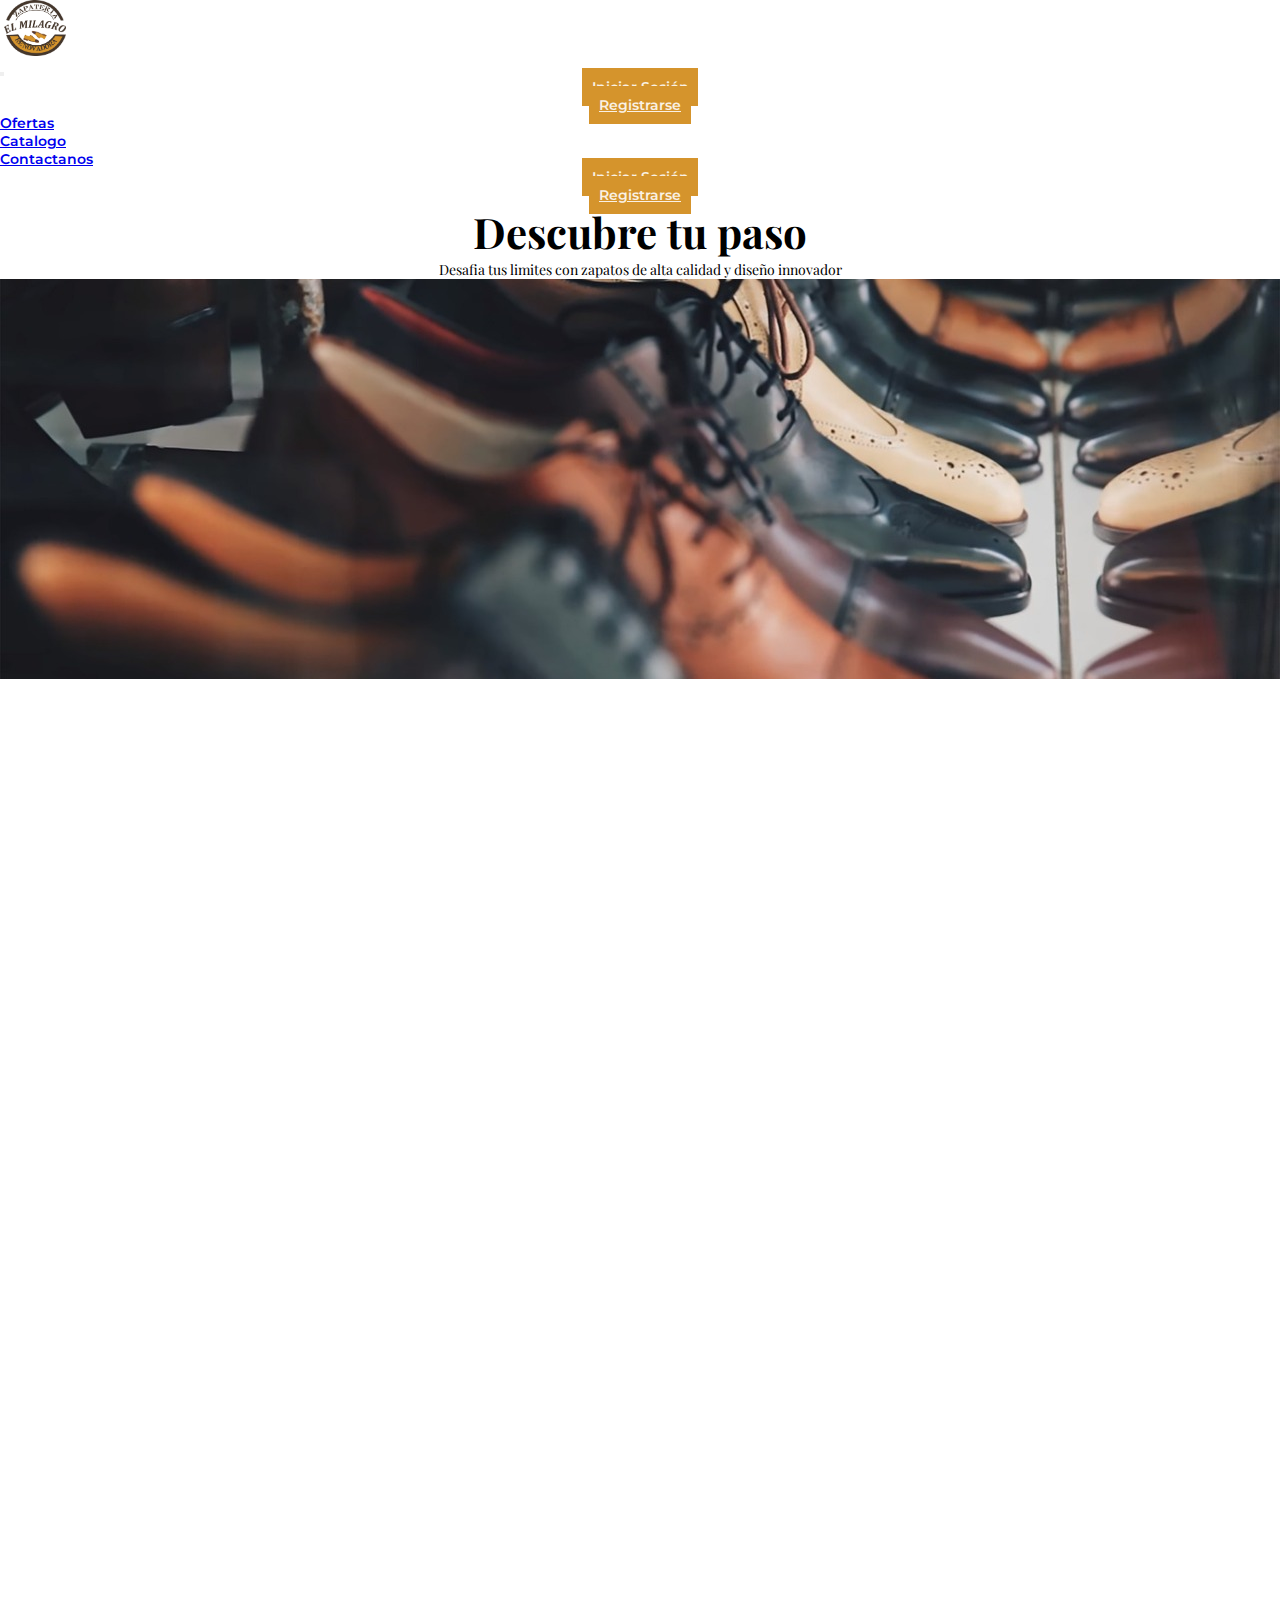
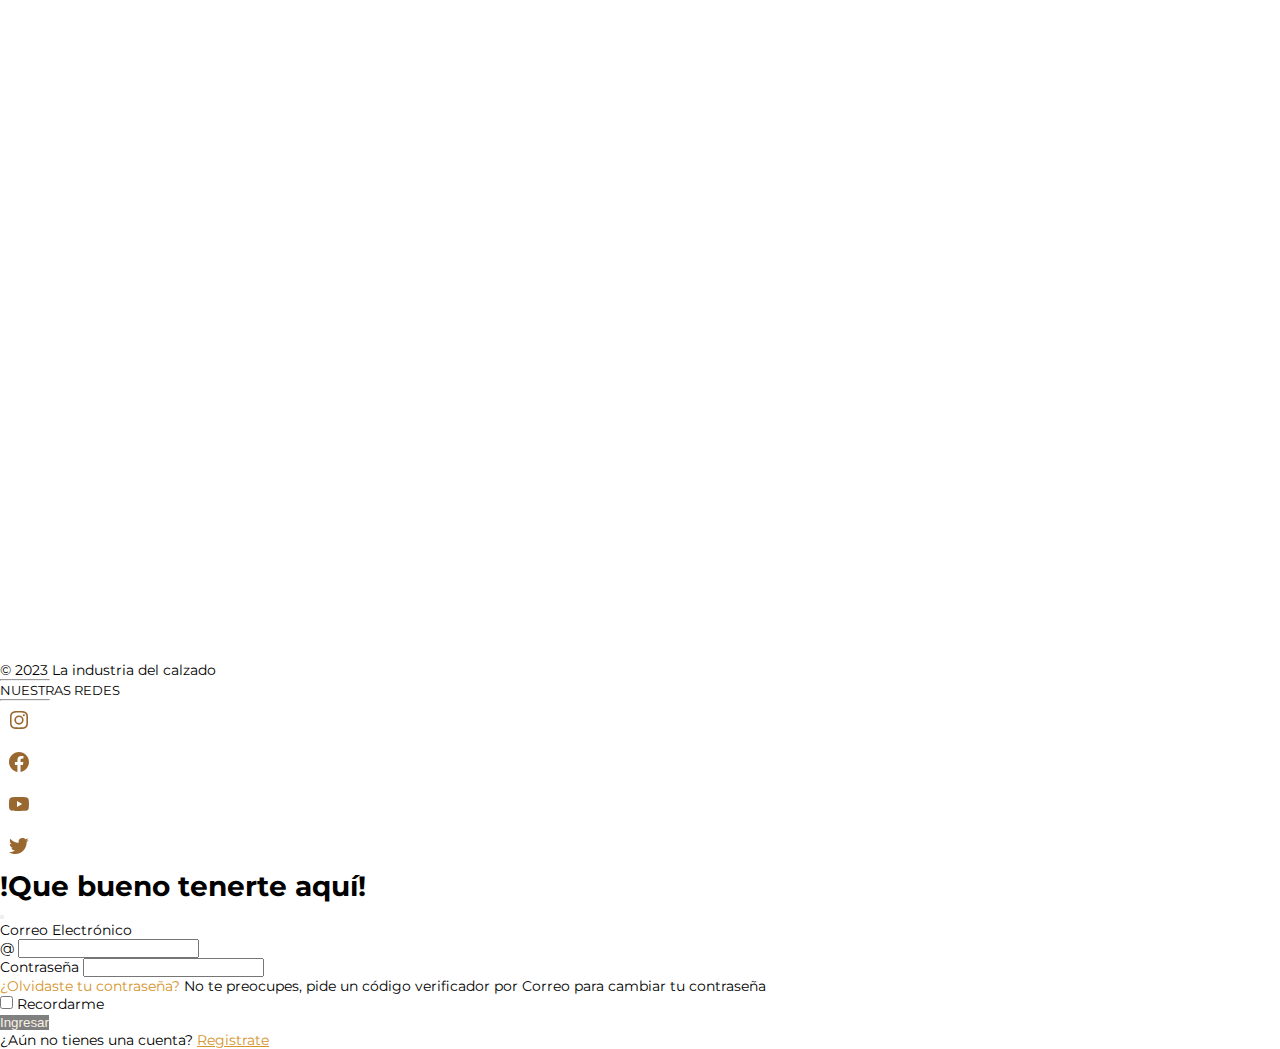
==== commit d5d71375: "Nuevas paginas agregadas" ====
--- a/index.html
+++ b/index.html
@@ -56,7 +56,7 @@
             </div>
         </nav> 
     </header>
-    <section class="mt-3">
+    <section class="mt-3 visible">
         <div class="container-fluid banner">
             <div class="mb-4">
                 <h1 class="banner title">Descubre tu paso</h1>
@@ -67,7 +67,7 @@
             </div>
         </div>
     </section>
-    <section class="mt-5">
+    <section class="mt-5 animado-section">
         <div class="container">
             <div class="row align-items-center justify-content-center">
                 <div class="col-12 col-lg-6">
@@ -106,7 +106,7 @@
             <hr>
         </div>
     </section>
-    <section class="mt-5 mt-lg-0">
+    <section class="mt-5 mt-lg-0 animado-section">
         <div class="container">
             <div class="d-flex align-items-center mt-5">
                 <hr style="width: 50px;">
@@ -165,13 +165,13 @@
             <hr>
         </div>
     </section>
-    <section class="mt-5">
+    <section class="mt-5 animado-section">
         <div class="container">
             <div class="row pb-4">
                 <div class="col-12 col-lg-9">
                     <div class="col col-lg-7">
                         <h1 class="title">Confección de Calzados para Damas y Caballeros</h1>
-                        <h1 class="subtitle promotion">SERIEDAD - GARANTIA Y RAPIDEZ</h1>
+                        <h1 class="subtitle promotion link-offset-1">SERIEDAD - GARANTIA Y RAPIDEZ</h1>
                     </div>
                 </div>
                 <div class="col-12 col-lg-3">
@@ -239,7 +239,7 @@
                     <div class="mb-3">
                         <label for="exampleInputPassword1" class="form-label">Contraseña</label>
                         <input type="password" class="form-control" id="exampleInputPassword1">
-                        <div id="passwordHelp" class="form-text"><span class="text-color">¿Olvidaste tu contraseña? </span>No te preocupes, pide un código verificador por Correo para cambiar tu contraseña</div>
+                        <div id="passwordHelp" class="form-text mt-3"><span class="text-color">¿Olvidaste tu contraseña? </span>No te preocupes, pide un código verificador por Correo para cambiar tu contraseña</div>
                     </div>
                     <div class="mb-3 form-check">
                         <input type="checkbox" class="form-check-input" id="exampleCheck1">
@@ -247,7 +247,7 @@
                     </div>
                     <button type="submit" class="btn w-100 btn-color">Ingresar</button>
                     <div class="text-center mt-3">
-                        <span>¿Aún no tienes una cuenta? <a href="" class="text-color fs-6">Registrate</a></span>
+                        <span>¿Aún no tienes una cuenta? <a href="" class="text-color">Registrate</a></span>
                     </div>
                 </form>
             </div>
@@ -256,5 +256,7 @@
     </div>
 </body>
 <script src="https://cdn.jsdelivr.net/npm/bootstrap@5.3.1/dist/js/bootstrap.bundle.min.js" integrity="sha384-HwwvtgBNo3bZJJLYd8oVXjrBZt8cqVSpeBNS5n7C8IVInixGAoxmnlMuBnhbgrkm" crossorigin="anonymous"></script>
+<script src="https://code.jquery.com/jquery-3.7.0.min.js" integrity="sha256-2Pmvv0kuTBOenSvLm6bvfBSSHrUJ+3A7x6P5Ebd07/g=" crossorigin="anonymous"></script>
+<script src="js/main.js"></script>
 
 </html>
--- a/css/style.css
+++ b/css/style.css
@@ -82,3 +82,11 @@
 }
  
 
+.animado-section {
+    opacity: 0;
+    transition: opacity 1s ease-in-out;
+  }
+  
+.visible {
+    opacity: 1;
+}--- a/css/page.css
+++ b/css/page.css
@@ -87,3 +87,8 @@
     box-shadow:  0 0 0.25rem rgba(153, 104, 48,.25);
     border-color: var(--color-principal);
 }
+
+
+.bg-color {
+    background: var(--color-principal);
+}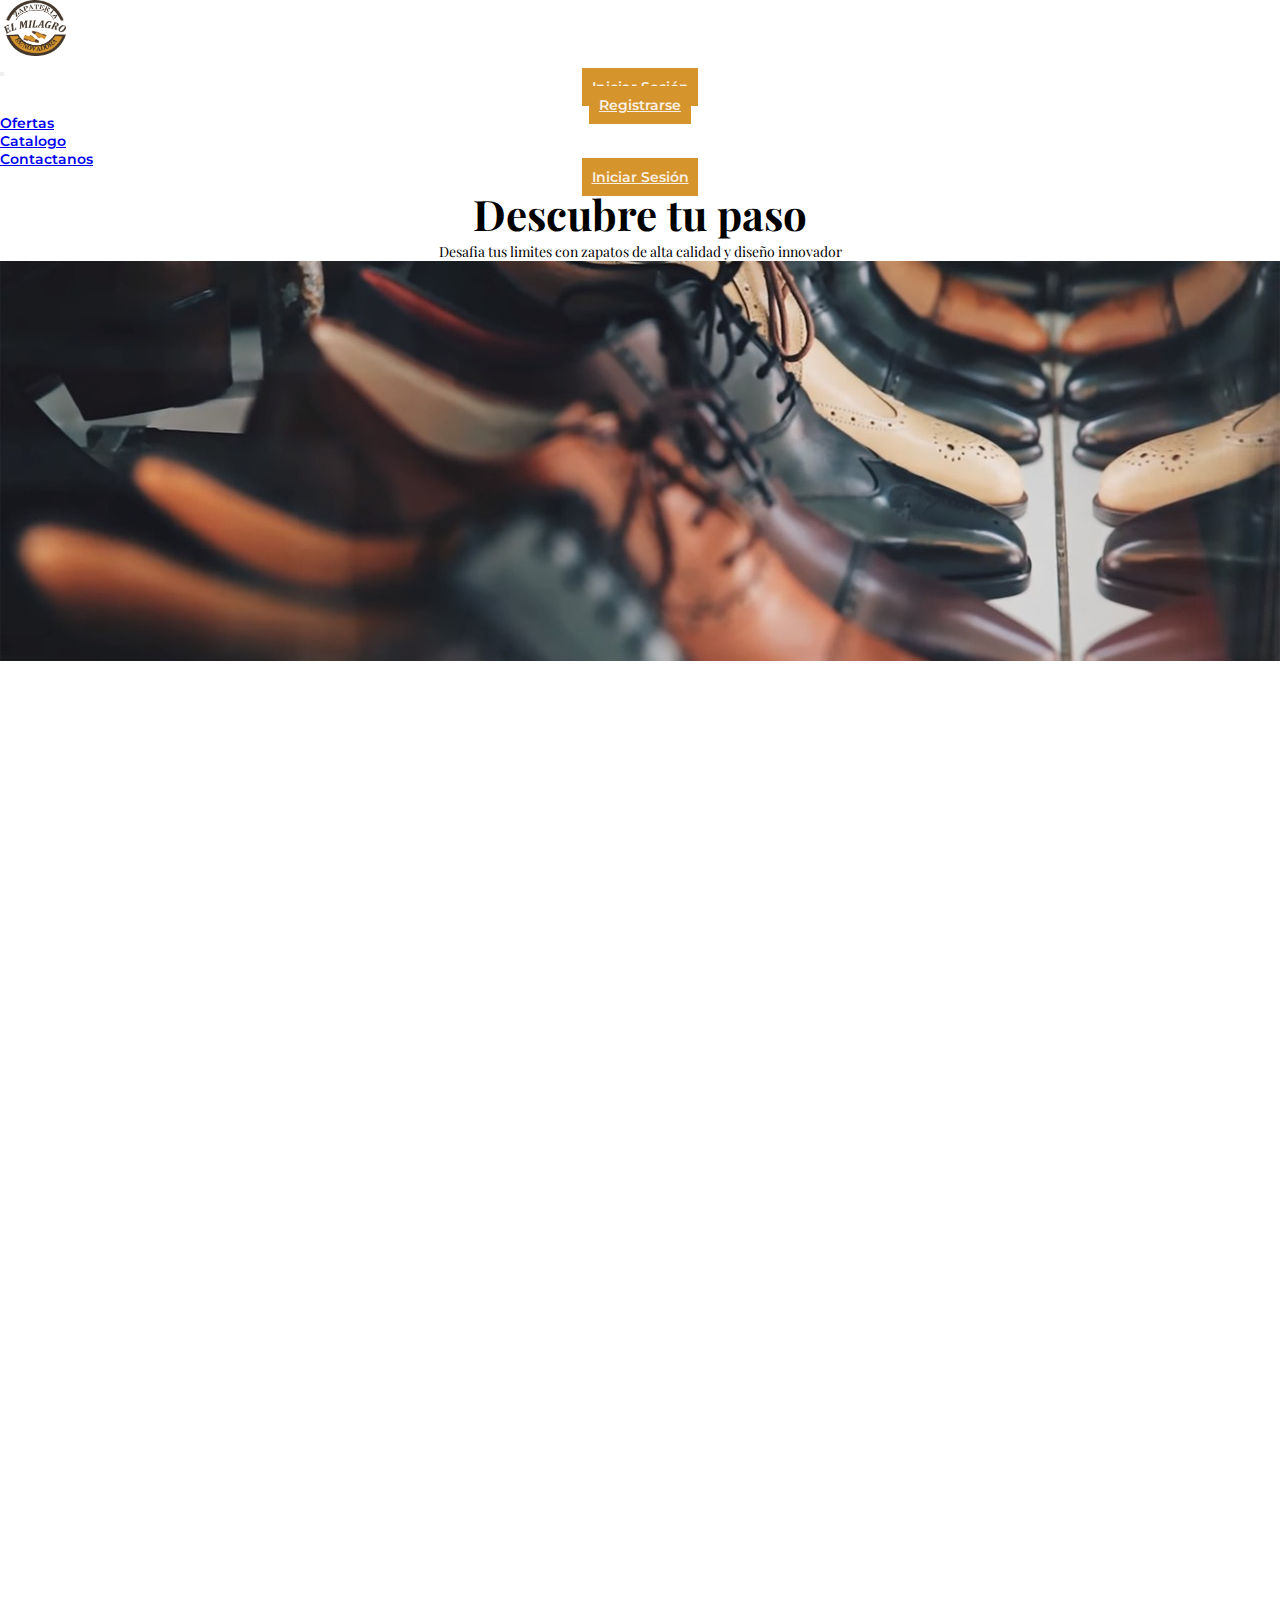
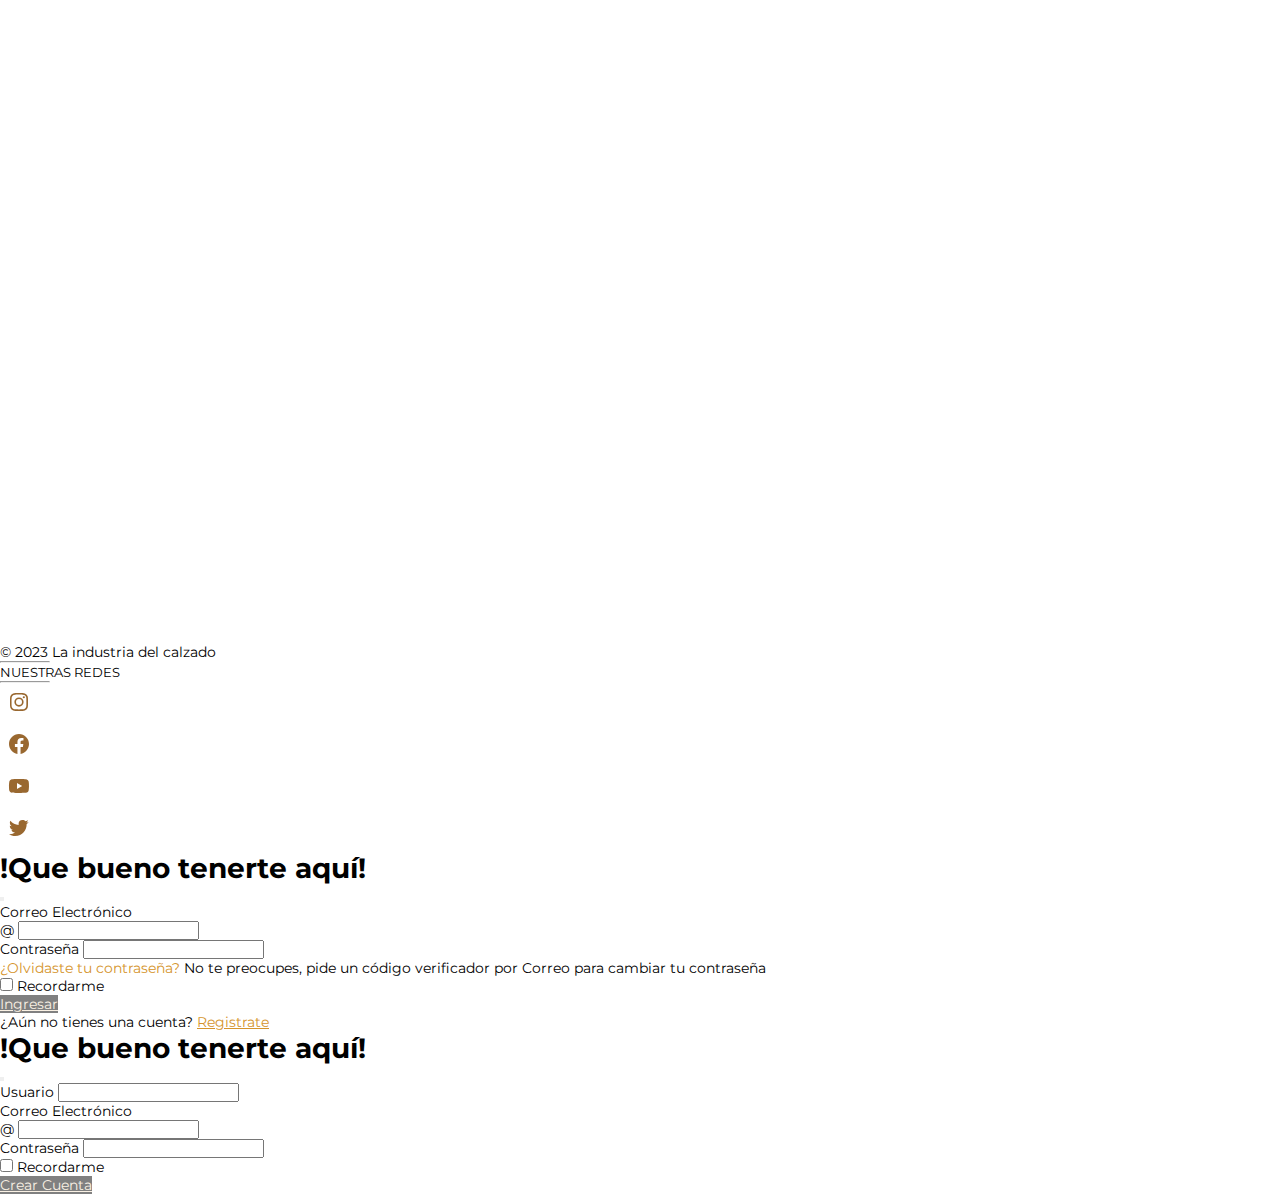
==== commit acf1b737: "Proceso de pago" ====
--- a/index.html
+++ b/index.html
@@ -4,10 +4,11 @@
 <head>
     <meta charset="UTF-8">
     <meta name="viewport" content="width=device-width, initial-scale=1.0">
-    <title>Document</title>
+    <title>El Milagro</title>
     <link href="https://cdn.jsdelivr.net/npm/bootstrap@5.3.1/dist/css/bootstrap.min.css" rel="stylesheet" integrity="sha384-4bw+/aepP/YC94hEpVNVgiZdgIC5+VKNBQNGCHeKRQN+PtmoHDEXuppvnDJzQIu9" crossorigin="anonymous">
     <link rel="stylesheet" href="css/style.css">
     <link rel="stylesheet" href="css/page.css">
+    <link rel="shortcut icon" href="src/logo.png" type="image/x-icon">
 </head>
 <body>
     <header class="">
@@ -24,14 +25,15 @@
                 <div class="col-lg-10 collapse navbar-collapse" id="collapsibleNavbar">
                     <div class="col col-lg-12 ms-2 ms-lg-0 mt-3">
                         <ul class="navbar-nav nav-underline justify-content-lg-end align-items-lg-center gap-3">
-                            <div class="row session d-lg-none">
+                            <div class="row session d-lg-none" data-bs-toggle="modal" data-bs-target="#iniciar">
                                 <li class="nav-item col">
                                     <a class="nav-link register"href="#">Iniciar Sesión</a>
                                 </li>
-                                <li class="nav-item col d-lg-none">
-                                    <a class="nav-link register" href="#">Registrarse</a>
+                                <li class="nav-item col d-lg-none" data-bs-toggle="modal" data-bs-target="#registrarse">
+                                    <a class="nav-link register "href="#">Registrarse</a>
                                 </li>
                             </div>
+                            
                             <li class="nav-item">
                                 <a class="nav-link" href="#">Ofertas</a>
                             </li>
@@ -45,9 +47,6 @@
                             <div class="row session d-none d-lg-block">
                                 <li class="nav-item col" data-bs-toggle="modal" data-bs-target="#iniciar">
                                     <a class="nav-link register "href="#">Iniciar Sesión</a>
-                                </li>
-                                <li class="nav-item col d-lg-none">
-                                    <a class="nav-link register" href="#">Registrarse</a>
                                 </li>
                             </div>
                         </ul>
@@ -237,18 +236,54 @@
                         
                     </div>
                     <div class="mb-3">
-                        <label for="exampleInputPassword1" class="form-label">Contraseña</label>
-                        <input type="password" class="form-control" id="exampleInputPassword1">
+                        <label for="passwordInicio" class="form-label">Contraseña</label>
+                        <input type="password" class="form-control" id="passwordInicio">
                         <div id="passwordHelp" class="form-text mt-3"><span class="text-color">¿Olvidaste tu contraseña? </span>No te preocupes, pide un código verificador por Correo para cambiar tu contraseña</div>
                     </div>
                     <div class="mb-3 form-check">
                         <input type="checkbox" class="form-check-input" id="exampleCheck1">
                         <label class="form-check-label" for="exampleCheck1">Recordarme</label>
                     </div>
-                    <button type="submit" class="btn w-100 btn-color">Ingresar</button>
+                    <a type="submit" class="btn w-100 btn-color" href="index.html">Ingresar</a>
                     <div class="text-center mt-3">
-                        <span>¿Aún no tienes una cuenta? <a href="" class="text-color">Registrate</a></span>
-                    </div>
+                        <span>¿Aún no tienes una cuenta? <a href="" class="text-color" data-bs-toggle="modal" data-bs-target="#registrarse">Registrate</a></span>
+                    </div>
+                </form>
+            </div>
+          </div>
+        </div>
+    </div>
+    <!-- Modal Registrarse -->
+    <div class="modal fade" id="registrarse" aria-hidden="true" aria-labelledby="exampleModalToggleLabel2" tabindex="-1">
+        <div class="modal-dialog modal-dialog-centered">
+          <div class="modal-content">
+            <div class="modal-header">
+              <h1 class="modal-title fs-5" id="exampleModalToggleLabel2">!Que bueno tenerte aquí!</h1>
+              <button type="button" class="btn-close" data-bs-dismiss="modal" aria-label="Close"></button>
+            </div>
+            <div class="modal-body">
+                <form>
+                    <div class="mb-3">
+                        <label for="exampleInputUsuario" class="form-label">Usuario</label>
+                        <input type="text" class="form-control" placeholder="" aria-label="Username" aria-describedby="basic-addon1" maxlength="20">
+                    </div>
+                    <div class="mb-3">
+                        <label for="exampleInputEmail1" class="form-label">Correo Electrónico</label>
+                        <div class="input-group mb-3">
+                            <span class="input-group-text" id="basic-addon1">@</span>
+                            <input type="email" class="form-control" placeholder="" aria-label="Username" aria-describedby="basic-addon1" maxlength="70">
+                        </div>
+                        
+                    </div>
+                    <div class="mb-3">
+                        <label for="passwordRegister" class="form-label" maxlength="16">Contraseña</label>
+                        <input type="password" class="form-control" id="passwordRegister">
+                    </div>
+                    <div class="mb-3 form-check">
+                        <input type="checkbox" class="form-check-input" id="remenber">
+                        <label class="form-check-label" for="remenber">Recordarme</label>
+                    </div>
+                    <a type="submit" class="btn w-100 btn-color" href="index.html">Crear Cuenta</a>
                 </form>
             </div>
           </div>
--- a/css/page.css
+++ b/css/page.css
@@ -91,4 +91,10 @@
 
 .bg-color {
     background: var(--color-principal);
+}
+
+@media (max-width: 960px) {
+    .nav-underline .nav-link:focus, .nav-underline .nav-link:hover {
+        border-bottom-color: transparent;
+    }
 }